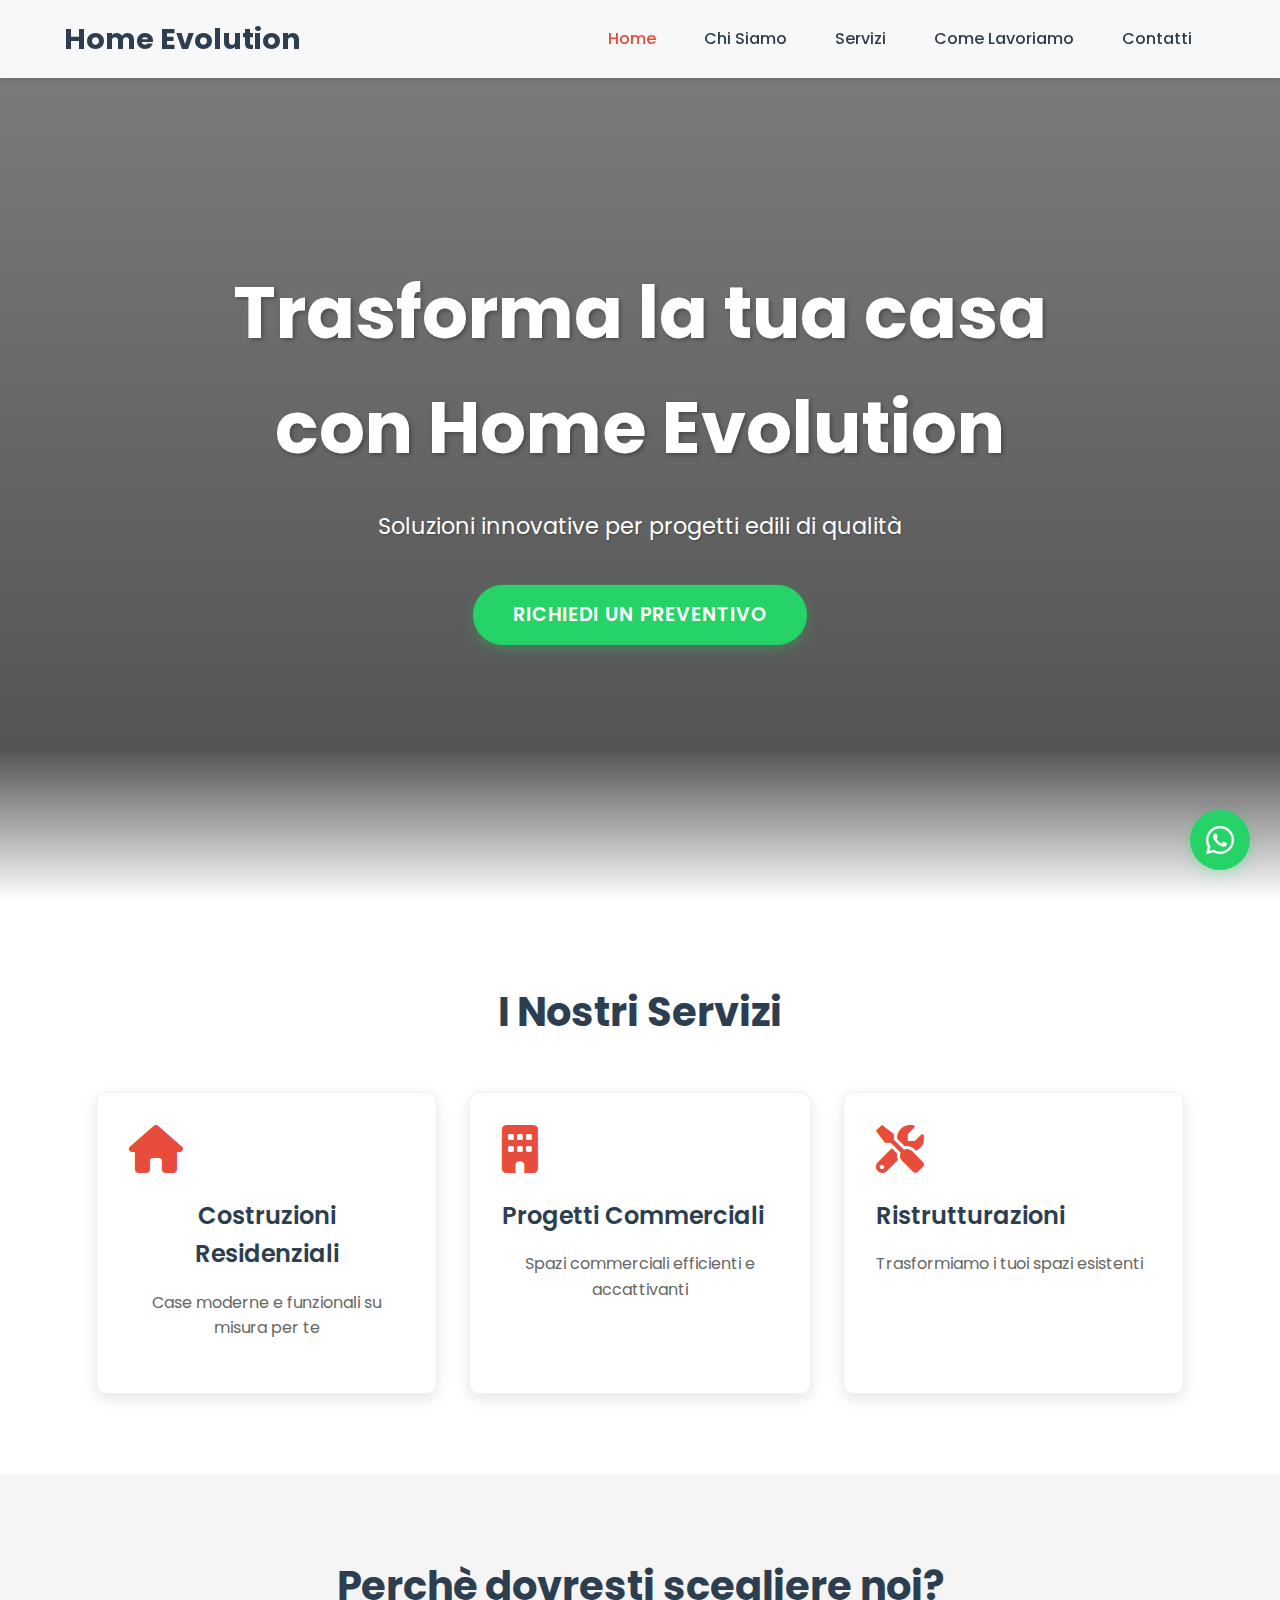
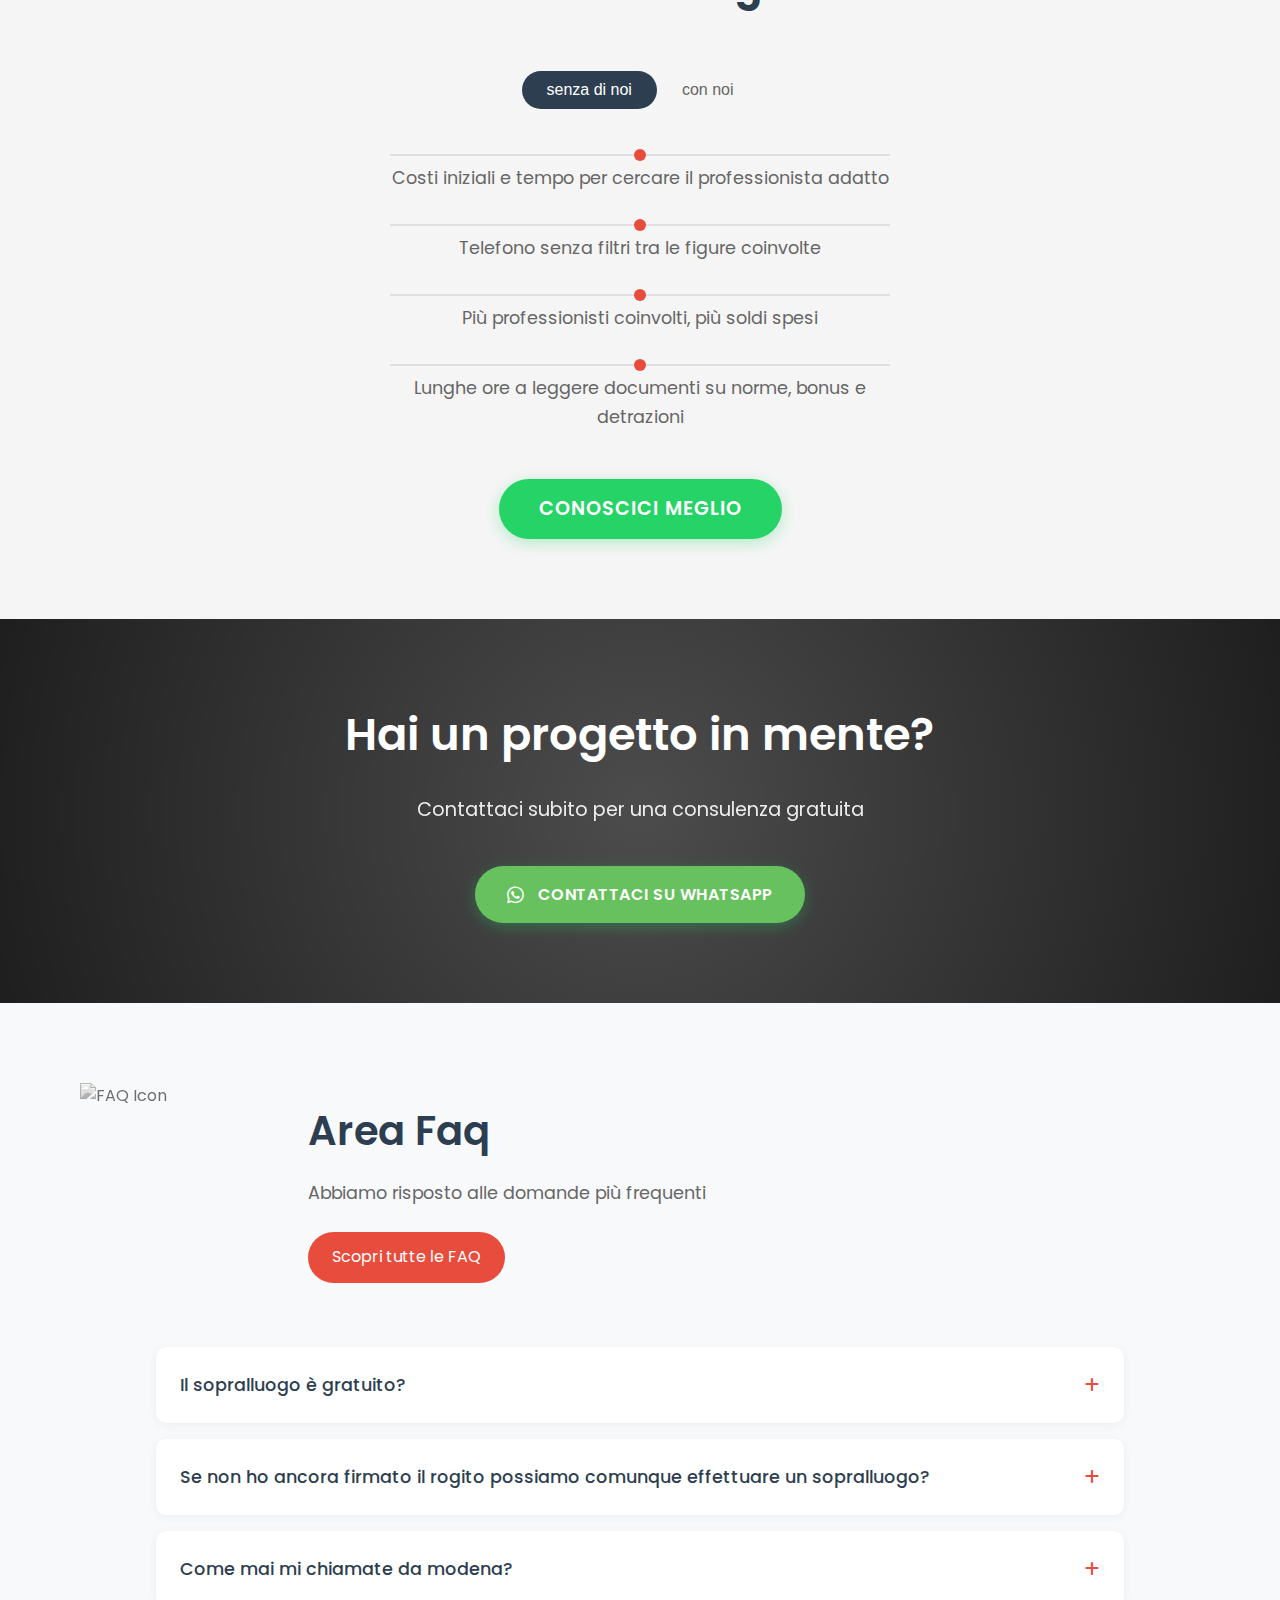
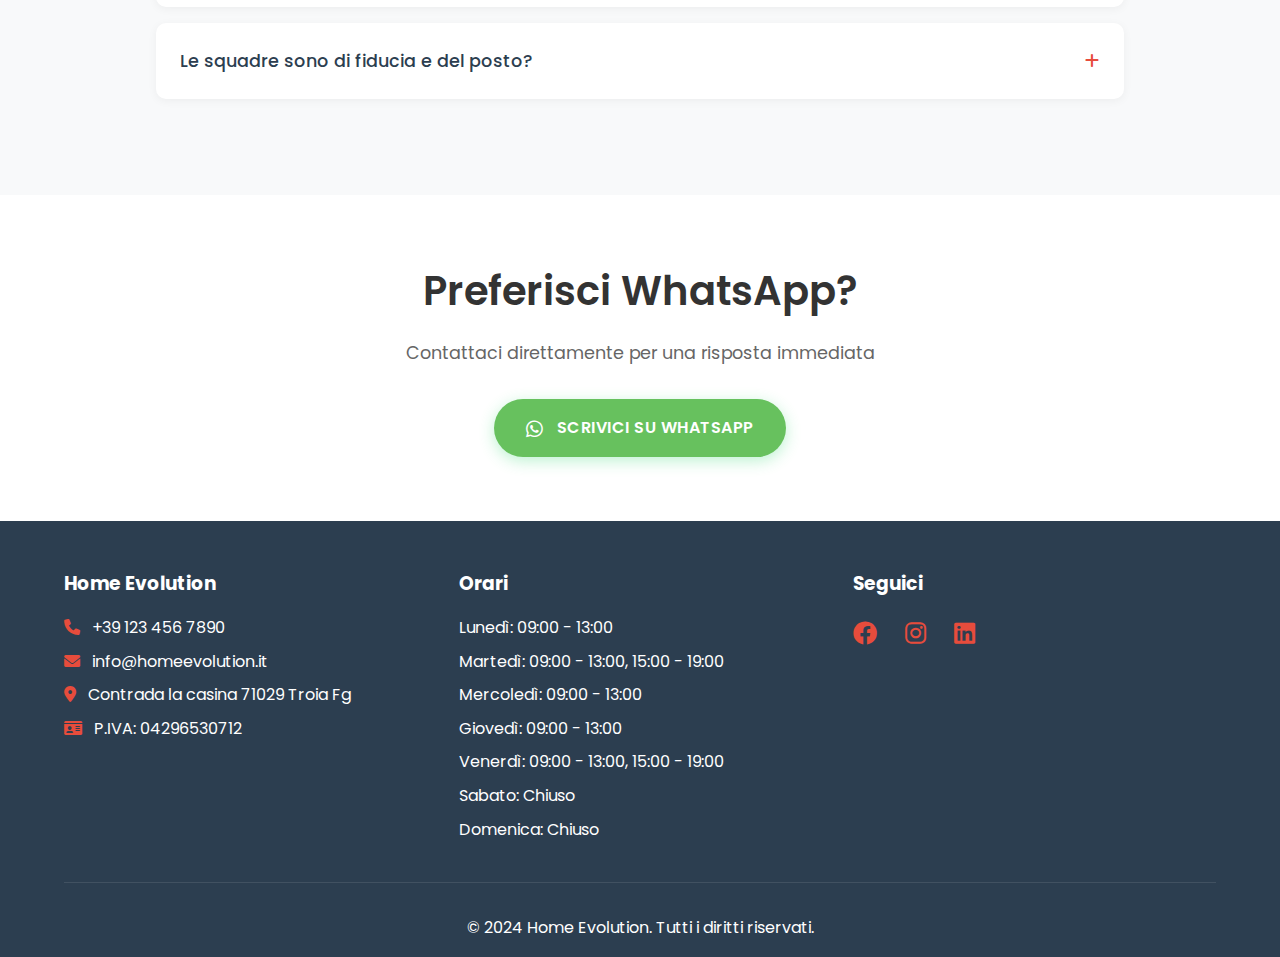
==== index.html @ 1f9f7c2d "dsaf" ====
<!DOCTYPE html>
<html lang="it">
<head>
    <meta charset="UTF-8">
    <meta name="viewport" content="width=device-width, initial-scale=1.0">
    <title>Home Evolution - Ristrutturazioni e Progettazione</title>
    <link rel="stylesheet" href="css/style.css">
    <link rel="stylesheet" href="https://cdnjs.cloudflare.com/ajax/libs/font-awesome/6.0.0/css/all.min.css">
    <link href="https://fonts.googleapis.com/css2?family=Poppins:wght@300;400;500;600;700&display=swap" rel="stylesheet">
</head>
<body>
    <!-- Header -->
    <header>
        <nav class="navbar">
            <div class="logo">
                <h1>Home Evolution</h1>
            </div>
            <ul class="nav-links">
                <li><a href="index.html" class="active">Home</a></li>
                <li><a href="chi-siamo.html">Chi Siamo</a></li>
                <li><a href="servizi.html">Servizi</a></li>
                <li><a href="come-lavoriamo.html">Come Lavoriamo</a></li>
                <li><a href="contatti.html">Contatti</a></li>
            </ul>
            <div class="burger">
                <div class="line1"></div>
                <div class="line2"></div>
                <div class="line3"></div>
            </div>
        </nav>
    </header>

    <!-- Hero Section -->
    <section class="hero">
        <div class="hero-content">
            <h1>Trasforma la tua casa con Home Evolution</h1>
            <p>Soluzioni innovative per progetti edili di qualità</p>
            <a href="contatti.html" class="cta-button">Richiedi un Preventivo</a>
        </div>
    </section>

    <!-- Services Preview -->
    <section class="services-preview">
        <h2>I Nostri Servizi</h2>
        <div class="services-grid">
            <div class="service-card">
                <i class="fas fa-home"></i>
                <h3>Costruzioni Residenziali</h3>
                <p>Case moderne e funzionali su misura per te</p>
            </div>
            <div class="service-card">
                <i class="fas fa-building"></i>
                <h3>Progetti Commerciali</h3>
                <p>Spazi commerciali efficienti e accattivanti</p>
            </div>
            <div class="service-card">
                <i class="fas fa-tools"></i>
                <h3>Ristrutturazioni</h3>
                <p>Trasformiamo i tuoi spazi esistenti</p>
            </div>
        </div>
    </section>

    <!-- Comparison Section -->
    <section class="comparison-section">
        <div class="container">
            <h2>Perchè dovresti scegliere noi?</h2>
            
            <div class="comparison-toggle">
                <button class="toggle-btn active" data-view="without">senza di noi</button>
                <button class="toggle-btn" data-view="with">con noi</button>
            </div>

            <div class="comparison-content without-us active">
                <div class="comparison-item">
                    <div class="line"></div>
                    <p>Costi iniziali e tempo per cercare il professionista adatto</p>
                </div>
                <div class="comparison-item">
                    <div class="line"></div>
                    <p>Telefono senza filtri tra le figure coinvolte</p>
                </div>
                <div class="comparison-item">
                    <div class="line"></div>
                    <p>Più professionisti coinvolti, più soldi spesi</p>
                </div>
                <div class="comparison-item">
                    <div class="line"></div>
                    <p>Lunghe ore a leggere documenti su norme, bonus e detrazioni</p>
                </div>
            </div>

            <div class="comparison-content with-us">
                <div class="comparison-item">
                    <div class="line"></div>
                    <p>Risparmio di tempo e scelta immediata</p>
                </div>
                <div class="comparison-item">
                    <div class="line"></div>
                    <p>Comunicazione diretta e chiara</p>
                </div>
                <div class="comparison-item">
                    <div class="line"></div>
                    <p>Ottimizzazione dei costi</p>
                </div>
                <div class="comparison-item">
                    <div class="line"></div>
                    <p>Supporto esperto e aggiornato</p>
                </div>
            </div>

            <a href="chi-siamo.html" class="cta-button comparison-cta">Conoscici meglio</a>
        </div>
    </section>

    <section class="contact-now">
        <div class="container">
            <h2>Hai un progetto in mente?</h2>
            <p>Contattaci subito per una consulenza gratuita</p>
            <a href="https://wa.me/39123456789" class="whatsapp-button" target="_blank">
                <i class="fab fa-whatsapp"></i>
                Contattaci su WhatsApp
            </a>
        </div>
    </section>

    <!-- FAQ Section -->
    <section class="faq-section">
        <div class="faq-header">
            <div class="faq-icon">
                <img src="https://cdn-icons-png.flaticon.com/512/49/49116.png" alt="FAQ Icon" class="floating-icon">
            </div>
            <div class="faq-title">
                <h2>Area Faq</h2>
                <p>Abbiamo risposto alle domande più frequenti</p>
                <a href="#" class="faq-button">Scopri tutte le FAQ</a>
            </div>
        </div>
        
        <div class="faq-list">
            <div class="faq-item">
                <div class="faq-question">
                    <span>Il sopralluogo è gratuito?</span>
                    <i class="fas fa-plus"></i>
                </div>
                <div class="faq-answer">
                    <p>Sì, il sopralluogo iniziale è completamente gratuito e senza impegno.</p>
                </div>
            </div>

            <div class="faq-item">
                <div class="faq-question">
                    <span>Se non ho ancora firmato il rogito possiamo comunque effettuare un sopralluogo?</span>
                    <i class="fas fa-plus"></i>
                </div>
                <div class="faq-answer">
                    <p>Certamente, possiamo effettuare un sopralluogo preliminare per aiutarti nella pianificazione.</p>
                </div>
            </div>

            <div class="faq-item">
                <div class="faq-question">
                    <span>Come mai mi chiamate da modena?</span>
                    <i class="fas fa-plus"></i>
                </div>
                <div class="faq-answer">
                    <p>La nostra sede principale è a Modena, ma operiamo in tutta Italia.</p>
                </div>
            </div>

            <div class="faq-item">
                <div class="faq-question">
                    <span>Le squadre sono di fiducia e del posto?</span>
                    <i class="fas fa-plus"></i>
                </div>
                <div class="faq-answer">
                    <p>Sì, lavoriamo solo con squadre fidate e locali, accuratamente selezionate.</p>
                </div>
            </div>
        </div>
    </section>
    <!-- CTA Section -->
    <section class="whatsapp-section">
        <div class="whatsapp-container">
            <h2>Preferisci WhatsApp?</h2>
            <p>Contattaci direttamente per una risposta immediata</p>
            <a href="https://wa.me/+393XXXXXXXXX" class="whatsapp-button" target="_blank">
                <i class="fab fa-whatsapp"></i>
                SCRIVICI SU WHATSAPP
            </a>
        </div>
    </section>
    <!-- Footer -->
    <footer>
        <div class="footer-content">
            <div class="footer-section">
                <h3>Home Evolution</h3>
                <p><i class="fas fa-phone"></i> +39 123 456 7890</p>
                <p><i class="fas fa-envelope"></i> info@homeevolution.it</p>
                <p><i class="fas fa-map-marker-alt"></i> Contrada la casina 71029 Troia Fg</p>
                <p><i class="fas fa-id-card"></i> P.IVA: 04296530712</p>
            </div>
            <div class="footer-section">
                <h3>Orari</h3>
                <p>Lunedì: 09:00 - 13:00</p>
                <p>Martedì: 09:00 - 13:00, 15:00 - 19:00</p>
                <p>Mercoledì: 09:00 - 13:00</p>
                <p>Giovedì: 09:00 - 13:00</p>
                <p>Venerdì: 09:00 - 13:00, 15:00 - 19:00</p>
                <p>Sabato: Chiuso</p>
                <p>Domenica: Chiuso</p>
            </div>
            <div class="footer-section">
                <h3>Seguici</h3>
                <div class="social-links">
                    <a href="#"><i class="fab fa-facebook"></i></a>
                    <a href="#"><i class="fab fa-instagram"></i></a>
                    <a href="#"><i class="fab fa-linkedin"></i></a>
                </div>
            </div>
        </div>
        <div class="footer-bottom">
            <p>&copy; 2024 Home Evolution. Tutti i diritti riservati.</p>
        </div>
    </footer>

    <a href="https://wa.me/39123456789" class="floating-whatsapp" target="_blank">
        <i class="fab fa-whatsapp"></i>
    </a>

    <script src="js/main.js"></script>
</body>
</html>
---- css/style.css ----
/* Reset and Base Styles */
* {
    margin: 0;
    padding: 0;
    box-sizing: border-box;
}

body {
    font-family: 'Poppins', sans-serif;
    line-height: 1.6;
    color: #333;
}

/* Navbar Styles */
.navbar {
    position: fixed;
    top: 0;
    width: 100%;
    display: flex;
    justify-content: space-between;
    align-items: center;
    padding: 1rem 5%;
    background-color: rgba(255, 255, 255, 0.95);
    box-shadow: 0 2px 10px rgba(0, 0, 0, 0.1);
    z-index: 1000;
}

.logo h1 {
    color: #2c3e50;
    font-size: 1.8rem;
    font-weight: 700;
}

.nav-links {
    display: flex;
    list-style: none;
}

.nav-links li {
    margin: 0 1.5rem;
}

.nav-links a {
    text-decoration: none;
    color: #2c3e50;
    font-weight: 500;
    transition: color 0.3s ease;
}

.nav-links a:hover,
.nav-links a.active {
    color: #e74c3c;
}

/* Hero Sections */
.hero, .about-hero, .services-hero, .work-process-hero, .contact-hero {
    height: 60vh;
    background: linear-gradient(rgba(0, 0, 0, 0.5), rgba(0, 0, 0, 0.5)),
                url('../images/hero-bg.jpg') center/cover;
    display: flex;
    align-items: center;
    justify-content: center;
    text-align: center;
    color: white;
    padding: 0 1rem;
    margin-top: 70px;
}

.hero-content h1, .about-hero-content h1, .services-hero-content h1,
.work-process-hero-content h1, .contact-hero-content h1 {
    font-size: 3.5rem;
    margin-bottom: 1rem;
}

.hero-content p, .about-hero-content p, .services-hero-content p,
.work-process-hero-content p, .contact-hero-content p {
    font-size: 1.2rem;
    margin-bottom: 2rem;
}

/* About Page Styles */
.about-content {
    padding: 5rem 5%;
}

.about-grid {
    display: grid;
    grid-template-columns: 1fr 1fr;
    gap: 4rem;
    align-items: center;
}

.about-text h2 {
    color: #2c3e50;
    margin-bottom: 1.5rem;
}

.about-features {
    margin-top: 2rem;
}

.about-feature {
    display: flex;
    align-items: center;
    margin-bottom: 1rem;
}

.about-feature i {
    color: #e74c3c;
    margin-right: 1rem;
}

.about-image img {
    width: 100%;
    border-radius: 10px;
    box-shadow: 0 5px 15px rgba(0, 0, 0, 0.1);
}

/* Team Section */
.team-section {
    padding: 5rem 5%;
    background-color: #f8f9fa;
}

.section-subtitle {
    text-align: center;
    color: #666;
    font-size: 1.1rem;
    margin-bottom: 3rem;
}

.team-grid {
    max-width: 1200px;
    margin: 0 auto;
    display: grid;
    grid-template-columns: repeat(auto-fit, minmax(300px, 1fr));
    gap: 2rem;
}

.team-member {
    background: white;
    border-radius: 10px;
    overflow: hidden;
    box-shadow: 0 5px 15px rgba(0, 0, 0, 0.1);
    transition: transform 0.3s ease;
}

.team-member:hover {
    transform: translateY(-10px);
}

.member-image {
    position: relative;
    overflow: hidden;
    height: 300px;
}

.member-image img {
    width: 100%;
    height: 100%;
    object-fit: cover;
    transition: transform 0.3s ease;
}

.team-member:hover .member-image img {
    transform: scale(1.1);
}

.member-info {
    padding: 1.5rem;
    text-align: center;
}

.member-info h3 {
    color: #2c3e50;
    margin-bottom: 0.5rem;
}

.role {
    color: #e74c3c;
    font-weight: 500;
    margin-bottom: 0.5rem;
}

.description {
    color: #666;
    font-size: 0.9rem;
}

/* Services Page Styles */
.main-services {
    padding: 5rem 5%;
}

.service-item {
    background: white;
    border-radius: 20px;
    padding: 40px;
    margin-bottom: 30px;
    box-shadow: 0 5px 15px rgba(0, 0, 0, 0.05);
    transition: all 0.3s ease;
}

.service-item:hover {
    transform: translateY(-5px);
    box-shadow: 0 10px 30px rgba(0, 0, 0, 0.1);
}

.service-title {
    font-size: 2rem;
    color: #2c3e50;
    margin-bottom: 20px;
    font-weight: 600;
}

.service-description {
    color: #666;
    font-size: 1.1rem;
    line-height: 1.6;
    margin-bottom: 30px;
}

.service-features {
    list-style: none;
    padding: 0;
    margin: 0;
}

.service-features li {
    position: relative;
    padding-left: 30px;
    margin-bottom: 15px;
    color: #2c3e50;
    font-size: 1.1rem;
    display: flex;
    align-items: center;
}

.service-features li::before {
    content: '';
    position: absolute;
    left: 0;
    top: 50%;
    transform: translateY(-50%);
    width: 8px;
    height: 8px;
    background: #e74c3c;
    border-radius: 50%;
}

.service-cta {
    display: inline-block;
    padding: 15px 30px;
    background: #e74c3c;
    color: white;
    text-decoration: none;
    border-radius: 50px;
    font-weight: 500;
    margin-top: 30px;
    transition: all 0.3s ease;
}

.service-cta:hover {
    background-color: #c0392b;
    transform: translateY(-3px);
    box-shadow: 0 5px 15px rgba(231, 76, 60, 0.3);
}

/* Comparison Toggle */
.comparison-toggle {
    display: flex;
    align-items: center;
    justify-content: center;
    background: #f5f5f5;
    padding: 5px;
    border-radius: 50px;
    margin: 0 auto 40px;
    width: fit-content;
}

.toggle-btn {
    padding: 10px 25px;
    border: none;
    background: none;
    color: #666;
    font-size: 1rem;
    cursor: pointer;
    border-radius: 25px;
    transition: all 0.3s ease;
}

.toggle-btn.active {
    background: #2c3e50;
    color: white;
}

/* Service Points */
.service-points-container {
    max-width: 800px;
    margin: 0 auto;
}

.service-point {
    position: relative;
    padding: 20px 0;
    text-align: center;
    border-bottom: 1px solid #eee;
}

.service-point:last-child {
    border-bottom: none;
}

.service-point::before {
    content: '';
    position: absolute;
    left: 50%;
    top: 50%;
    transform: translate(-50%, -50%);
    width: 12px;
    height: 12px;
    background: #e74c3c;
    border-radius: 50%;
}

.service-point p {
    color: #666;
    font-size: 1.1rem;
    margin: 0;
    padding: 0 20px;
}

/* Additional Services Section */
.additional-services {
    padding: 80px 20px;
    background-color: #f9fafb;
}

.services-grid {
    max-width: 1200px;
    margin: 0 auto;
    display: grid;
    grid-template-columns: repeat(3, 1fr);
    gap: 30px;
}

.service-card {
    background: white;
    border-radius: 15px;
    padding: 30px;
    box-shadow: 0 4px 15px rgba(0, 0, 0, 0.05);
    transition: all 0.3s ease;
    border: 1px solid #f0f0f0;
    display: flex;
    flex-direction: column;
    align-items: flex-start;
    position: relative;
    overflow: hidden;
}

.service-card:hover {
    transform: translateY(-5px);
    box-shadow: 0 8px 25px rgba(0, 0, 0, 0.1);
}

.service-card h3 {
    color: #2c3e50;
    font-size: 1.4em;
    margin-bottom: 15px;
    font-weight: 600;
}

.service-card p {
    color: #666;
    font-size: 0.95em;
    line-height: 1.6;
    margin-bottom: 20px;
}

.service-points {
    list-style: none;
    padding: 0;
    margin: 0 0 20px 0;
    width: 100%;
}

.service-points li {
    color: #2c3e50;
    font-size: 0.9em;
    margin-bottom: 10px;
    display: flex;
    align-items: center;
    padding-left: 25px;
    position: relative;
}

.service-points li::before {
    content: '';
    position: absolute;
    left: 0;
    top: 50%;
    transform: translateY(-50%);
    width: 6px;
    height: 6px;
    background: #e74c3c;
    border-radius: 50%;
}

/* Responsive Design */
@media (max-width: 1024px) {
    .services-grid {
        grid-template-columns: repeat(2, 1fr);
    }
    
    .services-header h2 {
        font-size: 2.4rem;
    }
}

@media (max-width: 768px) {
    .services-grid {
        grid-template-columns: 1fr;
    }

    .service-card {
        padding: 25px;
    }
    
    .services-header h2 {
        font-size: 2rem;
    }
    
    .services-header p {
        font-size: 1.1rem;
    }
}

/* Process Section */
.process-section {
    padding: 5rem 5%;
    text-align: center;
    background: white;
}

.process-section h2 {
    color: #2c3e50;
    font-size: 2.5rem;
    margin-bottom: 1rem;
    font-weight: 600;
}

.process-steps {
    display: grid;
    grid-template-columns: repeat(auto-fit, minmax(250px, 1fr));
    gap: 2rem;
    max-width: 1200px;
    margin: 4rem auto 0;
    padding: 0 1rem;
}

.process-step {
    background: white;
    padding: 2rem;
    border-radius: 15px;
    box-shadow: 0 10px 30px rgba(0, 0, 0, 0.1);
    transition: all 0.3s ease;
    position: relative;
}

.process-step:hover {
    transform: translateY(-10px);
}

.step-number {
    width: 40px;
    height: 40px;
    background: #e74c3c;
    color: white;
    border-radius: 50%;
    display: flex;
    align-items: center;
    justify-content: center;
    font-weight: 600;
    margin: 0 auto 1.5rem;
    position: relative;
    z-index: 1;
}

.step-icon {
    width: 80px;
    height: 80px;
    background: #fff1f0;
    border-radius: 50%;
    display: flex;
    align-items: center;
    justify-content: center;
    margin: 0 auto 1.5rem;
    transition: all 0.3s ease;
}

.process-step:hover .step-icon {
    background: #e74c3c;
}

.step-icon i {
    font-size: 2rem;
    color: #e74c3c;
    transition: all 0.3s ease;
}

.process-step:hover .step-icon i {
    color: white;
}

.process-step h3 {
    color: #2c3e50;
    font-size: 1.5rem;
    margin-bottom: 1rem;
    font-weight: 600;
}

.process-step p {
    color: #666;
    line-height: 1.6;
}

/* Contact Page Styles */
.contact-section {
    padding: 5rem 5%;
    background-color: #f9f9f9;
}

.contact-container {
    display: grid;
    grid-template-columns: 1fr 2fr;
    gap: 4rem;
}

.contact-info {
    background: white;
    padding: 2rem;
    border-radius: 10px;
    box-shadow: 0 5px 15px rgba(0, 0, 0, 0.1);
}

.info-item {
    display: flex;
    align-items: flex-start;
    margin-bottom: 2rem;
}

.info-item i {
    color: #e74c3c;
    font-size: 1.5rem;
    margin-right: 1rem;
    margin-top: 0.3rem;
}

.contact-form-container {
    max-width: 600px;
    margin: 0 auto;
    padding: 2rem;
}

.contact-form-container h3 {
    color: #333;
    font-size: 2rem;
    margin-bottom: 2rem;
    text-align: center;
}

.contact-form {
    display: flex;
    flex-direction: column;
    gap: 1rem;
}

.form-group {
    margin-bottom: 1rem;
}

.form-group input,
.form-group select,
.form-group textarea {
    width: 100%;
    padding: 0.8rem;
    border: 1px solid #ddd;
    border-radius: 4px;
    font-size: 1rem;
    color: #666;
}

.form-group input::placeholder,
.form-group textarea::placeholder,
.form-group select {
    color: #666;
}

.form-group select {
    background-color: white;
    cursor: pointer;
}

.form-group textarea {
    min-height: 120px;
    resize: vertical;
}

.checkbox-group {
    display: flex;
    align-items: flex-start;
    gap: 0.5rem;
    margin-top: 1rem;
}

.checkbox-group input[type="checkbox"] {
    width: auto;
    margin-top: 0.25rem;
}

.checkbox-group label {
    font-size: 0.85rem;
    color: #666;
}

.submit-button {
    width: 100%;
    background: #4a90e2;
    color: white;
    border: none;
    padding: 1rem;
    border-radius: 4px;
    font-size: 1rem;
    cursor: pointer;
    transition: background-color 0.3s ease;
}

.submit-button:hover {
    background: #357abd;
}

/* Map Section */
.map-section {
    padding: 5rem 5%;
}

.map-section h2 {
    text-align: center;
    margin-bottom: 3rem;
    color: #2c3e50;
}

.map-container {
    border-radius: 10px;
    overflow: hidden;
    box-shadow: 0 5px 15px rgba(0, 0, 0, 0.1);
}

/* FAQ Section */
.faq-section {
    padding: 5rem 5%;
    background-color: #f8f9fa;
    position: relative;
}

.faq-header {
    display: flex;
    align-items: flex-start;
    gap: 3rem;
    max-width: 1200px;
    margin: 0 auto 4rem;
    padding: 0 1rem;
}

.faq-icon {
    flex-shrink: 0;
    width: 180px;
    height: 180px;
    position: relative;
}

.floating-icon {
    width: 100%;
    height: 100%;
    object-fit: contain;
    animation: floating 3s ease-in-out infinite;
    filter: grayscale(100%);
    opacity: 0.7;
}

@keyframes floating {
    0% {
        transform: translateY(0px);
    }
    50% {
        transform: translateY(-15px);
    }
    100% {
        transform: translateY(0px);
    }
}

.faq-title {
    padding-top: 1rem;
}

.faq-title h2 {
    font-size: 2.5rem;
    color: #2c3e50;
    margin-bottom: 1rem;
    font-weight: 600;
}

.faq-title p {
    font-size: 1.1rem;
    color: #666;
    margin-bottom: 1.5rem;
}

.faq-button {
    display: inline-block;
    padding: 0.8rem 1.5rem;
    background-color: #e74c3c;
    color: white;
    text-decoration: none;
    border-radius: 50px;
    font-size: 1rem;
    transition: all 0.3s ease;
}

.faq-button:hover {
    background-color: #c0392b;
    transform: translateY(-2px);
}

.faq-list {
    max-width: 1000px;
    margin: 0 auto;
    padding: 0 1rem;
}

.faq-item {
    background: white;
    border-radius: 10px;
    margin-bottom: 1rem;
    box-shadow: 0 2px 10px rgba(0, 0, 0, 0.05);
    overflow: hidden;
    transition: all 0.3s ease;
}

.faq-item:hover {
    box-shadow: 0 5px 15px rgba(0, 0, 0, 0.1);
    transform: translateY(-2px);
}

.faq-question {
    padding: 1.5rem;
    display: flex;
    justify-content: space-between;
    align-items: center;
    cursor: pointer;
    transition: all 0.3s ease;
}

.faq-question span {
    font-size: 1.1rem;
    color: #2c3e50;
    font-weight: 500;
}

.faq-question i {
    color: #e74c3c;
    transition: transform 0.3s ease;
}

.faq-item.active .faq-question i {
    transform: rotate(45deg);
}

.faq-answer {
    padding: 0 1.5rem;
    max-height: 0;
    overflow: hidden;
    transition: all 0.3s ease;
}

.faq-item.active .faq-answer {
    padding: 0 1.5rem 1.5rem;
    max-height: 1000px;
}

.faq-answer p {
    color: #666;
    line-height: 1.6;
}

@media screen and (max-width: 768px) {
    .faq-header {
        flex-direction: column;
        align-items: center;
        text-align: center;
        gap: 2rem;
    }

    .faq-icon {
        width: 120px;
        height: 120px;
    }

    .faq-title h2 {
        font-size: 2rem;
    }

    .faq-question span {
        font-size: 1rem;
    }
}

/* Footer */
footer {
    background-color: #2c3e50;
    color: white;
    padding: 3rem 5% 1rem;
}

.footer-content {
    display: grid;
    grid-template-columns: repeat(auto-fit, minmax(250px, 1fr));
    gap: 2rem;
    margin-bottom: 2rem;
}

.footer-section h3 {
    margin-bottom: 1rem;
}

.footer-section p {
    margin-bottom: 0.5rem;
}

.footer-section i {
    margin-right: 0.5rem;
    color: #e74c3c;
}

.social-links a {
    color: white;
    font-size: 1.5rem;
    margin-right: 1rem;
    transition: color 0.3s ease;
}

.social-links a:hover {
    color: #e74c3c;
}

.footer-bottom {
    text-align: center;
    padding-top: 2rem;
    border-top: 1px solid rgba(255, 255, 255, 0.1);
}

/* Mobile Navigation */
.burger {
    display: none;
    cursor: pointer;
}

.burger div {
    width: 25px;
    height: 3px;
    background-color: #2c3e50;
    margin: 5px;
    transition: all 0.3s ease;
}

/* Responsive Design */
@media (max-width: 1200px) {
    .contact-container {
        gap: 30px;
    }

    .contact-info-card {
        padding: 40px;
    }

    .contact-header h2 {
        font-size: 2.5rem;
    }
}

@media (max-width: 992px) {
    .contact-container {
        grid-template-columns: 1fr;
    }

    .map-container {
        min-height: 400px;
    }

    .contact-hero-content h1 {
        font-size: 3rem;
    }

    .cta-container h2 {
        font-size: 2.5rem;
    }

    .services-grid {
        grid-template-columns: repeat(2, 1fr);
    }
}

@media (max-width: 768px) {
    .nav-links {
        position: fixed;
        right: -100%;
        top: 70px;
        height: calc(100vh - 70px);
        background-color: white;
        flex-direction: column;
        align-items: center;
        padding-top: 2rem;
        transition: right 0.3s ease;
    }

    .nav-links.active {
        right: 0;
    }

    .nav-links li {
        margin: 1rem 0;
    }

    .burger {
        display: block;
    }

    .services-grid {
        grid-template-columns: 1fr;
    }
    
    .service-card {
        padding: 25px;
    }

    .service-card p {
        font-size: 0.85rem;
    }

    .service-points li {
        font-size: 0.85rem;
        padding-left: 1.5rem;
    }

    .service-icon {
        width: 80px;
        height: 80px;
    }

    .service-icon i {
        font-size: 2rem;
    }

    .service-card h3 {
        font-size: 1.3em;
    }

    .hero-content h1 {
        font-size: 3rem;
    }

    .hero-content p {
        font-size: 1.2rem;
    }

    .cta-button {
        padding: 1rem 2rem;
        font-size: 1rem;
    }
}

/* Animations */
@keyframes fadeIn {
    from {
        opacity: 0;
        transform: translateY(20px);
    }
    to {
        opacity: 1;
        transform: translateY(0);
    }
}

.service-card,
.feature,
.team-member,
.service-item,
.process-step {
    animation: fadeIn 0.6s ease-out forwards;
}

/* Services Preview */
.services-preview {
    padding: 5rem 5%;
    background-color: #fff;
}

.services-preview h2 {
    text-align: center;
    color: #2c3e50;
    font-size: 2.5rem;
    margin-bottom: 3rem;
}

.services-grid {
    display: grid;
    grid-template-columns: repeat(auto-fit, minmax(300px, 1fr));
    gap: 2rem;
    padding: 0 2rem;
}

.service-card {
    text-align: center;
    padding: 2rem;
    background: #fff;
    border-radius: 10px;
    box-shadow: 0 5px 15px rgba(0, 0, 0, 0.1);
    transition: all 0.3s cubic-bezier(0.4, 0, 0.2, 1);
    position: relative;
    top: 0;
}

.service-card:hover {
    transform: translateY(-10px) scale(1.02);
    box-shadow: 0 8px 25px rgba(0, 0, 0, 0.15);
    cursor: pointer;
}

.service-card i {
    font-size: 3rem;
    color: #e74c3c;
    margin-bottom: 1.5rem;
    transition: transform 0.3s ease;
}

.service-card:hover i {
    transform: scale(1.1);
    color: #ff6b6b;
}

.service-card h3 {
    color: #2c3e50;
    font-size: 1.5rem;
    margin-bottom: 1rem;
}

.service-card p {
    color: #666;
    font-size: 1rem;
}

/* Why Choose Us Section */
.why-choose-us {
    padding: 5rem 5%;
    background-color: #f8f9fa;
}

.why-choose-us h2 {
    text-align: center;
    color: #2c3e50;
    font-size: 2.5rem;
    margin-bottom: 4rem;
    font-weight: 600;
}

.features-grid {
    display: grid;
    grid-template-columns: repeat(3, 1fr);
    gap: 2rem;
    max-width: 1200px;
    margin: 0 auto;
    padding: 0 1rem;
}

.feature {
    background: white;
    padding: 2.5rem 2rem;
    border-radius: 10px;
    box-shadow: 0 10px 30px rgba(0, 0, 0, 0.1);
    text-align: center;
    transition: all 0.3s ease;
}

.feature:hover {
    transform: translateY(-10px);
    box-shadow: 0 15px 35px rgba(0, 0, 0, 0.15);
}

.feature i {
    font-size: 3rem;
    color: #e74c3c;
    margin-bottom: 1.5rem;
    display: inline-block;
}

.feature h3 {
    color: #2c3e50;
    font-size: 1.5rem;
    margin-bottom: 1rem;
    font-weight: 600;
}

.feature p {
    color: #666;
    font-size: 1.1rem;
    line-height: 1.6;
}

@media screen and (max-width: 992px) {
    .features-grid {
        grid-template-columns: repeat(2, 1fr);
    }
}

@media screen and (max-width: 768px) {
    .features-grid {
        grid-template-columns: 1fr;
    }

    .why-choose-us h2 {
        font-size: 2rem;
        margin-bottom: 3rem;
    }

    .feature {
        padding: 2rem 1.5rem;
    }
}

/* Hero Section */
.hero {
    height: 100vh;
    background: linear-gradient(rgba(0, 0, 0, 0.5), rgba(0, 0, 0, 0.7)),
                url('https://images.unsplash.com/photo-1541888946425-d81bb19240f5?q=80&w=1470&auto=format&fit=crop') center/cover;
    background-attachment: fixed;
    display: flex;
    align-items: center;
    justify-content: center;
    text-align: center;
    color: white;
    margin-top: 0;
    position: relative;
}

.hero::after {
    content: '';
    position: absolute;
    bottom: 0;
    left: 0;
    right: 0;
    height: 150px;
    background: linear-gradient(to top, rgba(255, 255, 255, 1), transparent);
}

.hero-content {
    max-width: 900px;
    padding: 0 2rem;
    position: relative;
    z-index: 2;
}

.hero-content h1 {
    font-size: 4.5rem;
    margin-bottom: 1.5rem;
    font-weight: 700;
    text-shadow: 2px 2px 4px rgba(0, 0, 0, 0.3);
}

.hero-content p {
    font-size: 1.4rem;
    margin-bottom: 2.5rem;
    text-shadow: 1px 1px 2px rgba(0, 0, 0, 0.3);
}

.cta-button {
    display: inline-block;
    padding: 1.2rem 2.5rem;
    background-color: #e74c3c;
    color: white;
    text-decoration: none;
    border-radius: 50px;
    font-weight: 600;
    font-size: 1.1rem;
    transition: all 0.3s ease;
    text-transform: uppercase;
    letter-spacing: 1px;
    box-shadow: 0 4px 15px rgba(231, 76, 60, 0.3);
}

.cta-button:hover {
    background-color: #c0392b;
    transform: translateY(-3px);
    box-shadow: 0 6px 20px rgba(231, 76, 60, 0.4);
}

@media screen and (max-width: 768px) {
    .hero-content h1 {
        font-size: 3rem;
    }

    .hero-content p {
        font-size: 1.2rem;
    }

    .cta-button {
        padding: 1rem 2rem;
        font-size: 1rem;
    }
}

/* Comparison Section */
.comparison-section {
    padding: 5rem 5%;
    background-color: #f5f5f5;
    text-align: center;
}

.comparison-section .container {
    max-width: 800px;
    margin: 0 auto;
    display: flex;
    flex-direction: column;
    align-items: center;
}

.comparison-section h2 {
    text-align: center;
    color: #2c3e50;
    font-size: 2.5rem;
    margin-bottom: 3rem;
}

.comparison-content {
    display: none;
    flex-direction: column;
    gap: 2rem;
    margin-bottom: 3rem;
}

.comparison-content.active {
    display: flex;
}

.without-us .line {
    background-color: #e0e0e0;
}

.without-us .line::before {
    background-color: #e74c3c;
}

.with-us .line {
    background-color: #4CAF50;
}

.with-us .line::before {
    background-color: #388E3C;
}

.comparison-item {
    display: flex;
    flex-direction: column;
    gap: 0.5rem;
    align-items: center;
    text-align: center;
}

.comparison-item .line {
    height: 2px;
    background-color: #e0e0e0;
    position: relative;
    width: 100%;
    max-width: 500px;
}

.comparison-item .line::before {
    content: '';
    position: absolute;
    top: 50%;
    left: 50%;
    transform: translate(-50%, -50%);
    width: 12px;
    height: 12px;
    background-color: #e74c3c;
    border-radius: 50%;
}

.comparison-item p {
    color: #666;
    font-size: 1.1rem;
    margin: 0;
    max-width: 500px;
    width: 100%;
}

.comparison-cta {
    display: block;
    width: fit-content;
    margin: 0 auto;
    background-color: #e74c3c;
    color: white;
    padding: 1rem 2rem;
    border-radius: 5px;
    text-decoration: none;
    font-weight: 500;
    transition: all 0.3s ease;
}

.comparison-cta:hover {
    background-color: #c0392b;
    transform: translateY(-3px);
}

/* Responsive Design for Comparison Section */
@media screen and (max-width: 768px) {
    .comparison-section h2 {
        font-size: 2rem;
    }

    .comparison-item p {
        font-size: 1rem;
    }
}

/* Contact Now Section */
.contact-now {
    padding: 5rem 5%;
    background: linear-gradient(rgba(0, 0, 0, 0.7), rgba(0, 0, 0, 0.7)),
                url('https://images.unsplash.com/photo-1504307651254-35680f356dfd?q=80&w=2070&auto=format&fit=crop') center/cover fixed;
    text-align: center;
    color: white;
    position: relative;
    overflow: hidden;
}

.contact-now::before {
    content: '';
    position: absolute;
    top: 0;
    left: 0;
    right: 0;
    bottom: 0;
    background: radial-gradient(circle at center, transparent 0%, rgba(0, 0, 0, 0.6) 100%);
    z-index: 1;
}

.contact-now .container {
    max-width: 800px;
    margin: 0 auto;
    position: relative;
    z-index: 2;
}

.contact-now h2 {
    font-size: 2.8rem;
    margin-bottom: 1.5rem;
    font-weight: 600;
}

.contact-now p {
    font-size: 1.2rem;
    margin-bottom: 2.5rem;
    opacity: 0.9;
}

.whatsapp-button, 
.cta-button {
    display: inline-flex;
    align-items: center;
    justify-content: center;
    gap: 1rem;
    padding: 1.2rem 2.5rem;
    background-color: #25D366;
    color: white;
    text-decoration: none;
    border-radius: 50px;
    font-weight: 600;
    font-size: 1.2rem;
    transition: all 0.3s ease;
    text-transform: uppercase;
    letter-spacing: 1px;
    box-shadow: 0 4px 15px rgba(37, 211, 102, 0.3);
    position: relative;
    overflow: hidden;
    margin: 0 auto;
}

.whatsapp-button:hover,
.cta-button:hover {
    background-color: #128C7E;
    transform: translateY(-3px) scale(1.02);
    box-shadow: 0 6px 20px rgba(37, 211, 102, 0.4);
}

/* Floating WhatsApp Button */
.floating-whatsapp {
    position: fixed;
    bottom: 30px;
    right: 30px;
    background-color: #25D366;
    color: white;
    width: 60px;
    height: 60px;
    border-radius: 50%;
    display: flex;
    align-items: center;
    justify-content: center;
    font-size: 2rem;
    box-shadow: 0 4px 15px rgba(37, 211, 102, 0.3);
    transition: all 0.3s ease;
    z-index: 1000;
    animation: pulse 2s infinite;
    text-decoration: none;
}

.floating-whatsapp:hover {
    transform: scale(1.1);
    box-shadow: 0 6px 20px rgba(37, 211, 102, 0.4);
    color: white;
    animation: none;
}

@keyframes pulse {
    0% {
        box-shadow: 0 0 0 0 rgba(37, 211, 102, 0.4);
    }
    70% {
        box-shadow: 0 0 0 15px rgba(37, 211, 102, 0);
    }
    100% {
        box-shadow: 0 0 0 0 rgba(37, 211, 102, 0);
    }
}

/* Responsive Design for Floating WhatsApp */
@media screen and (max-width: 768px) {
    .floating-whatsapp {
        width: 50px;
        height: 50px;
        font-size: 1.5rem;
        bottom: 20px;
        right: 20px;
    }
}

/* About Hero Section */
.about-hero {
    height: 60vh;
    background: linear-gradient(rgba(0, 0, 0, 0.6), rgba(0, 0, 0, 0.6)),
                url('https://images.unsplash.com/photo-1541888946425-d81bb19240f5') center/cover;
    background-attachment: fixed;
    position: relative;
}

.about-hero-content {
    text-align: center;
    color: white;
    padding: 0 2rem;
}

.scroll-indicator {
    position: absolute;
    bottom: 2rem;
    left: 50%;
    transform: translateX(-50%);
    animation: bounce 2s infinite;
}

.scroll-indicator i {
    color: white;
    font-size: 2rem;
}

@keyframes bounce {
    0%, 20%, 50%, 80%, 100% {
        transform: translateY(0);
    }
    40% {
        transform: translateY(-30px);
    }
    60% {
        transform: translateY(-15px);
    }
}

/* About Content Styles */
.about-content {
    padding: 5rem 5%;
    background-color: #fff;
}

.about-grid {
    max-width: 1200px;
    margin: 0 auto;
    display: grid;
    grid-template-columns: 1fr 1fr;
    gap: 4rem;
    align-items: center;
}

.lead-text {
    font-size: 1.2rem;
    color: #2c3e50;
    margin-bottom: 1.5rem;
    font-weight: 500;
}

.about-features {
    margin-top: 2rem;
}

.about-feature {
    display: flex;
    align-items: center;
    margin-bottom: 1rem;
    padding: 0.5rem;
    transition: transform 0.3s ease;
}

.about-feature:hover {
    transform: translateX(10px);
}

.about-feature i {
    color: #e74c3c;
    margin-right: 1rem;
    font-size: 1.2rem;
}

/* Statistics Section */
.statistics-section {
    padding: 5rem 5%;
    background-color: #f8f9fa;
    position: relative;
    overflow: hidden;
}

.stats-container {
    max-width: 1200px;
    margin: 0 auto;
    display: grid;
    grid-template-columns: repeat(auto-fit, minmax(200px, 1fr));
    gap: 2rem;
    text-align: center;
}

.stat-item {
    padding: 2rem;
    background: white;
    border-radius: 10px;
    box-shadow: 0 5px 15px rgba(0, 0, 0, 0.1);
    transition: transform 0.3s ease;
}

.stat-item:hover {
    transform: translateY(-10px);
}

.stat-item i {
    font-size: 2.5rem;
    color: #e74c3c;
    margin-bottom: 1rem;
}

.stat-number {
    font-size: 2.5rem;
    font-weight: 700;
    color: #2c3e50;
    margin-bottom: 0.5rem;
}

.stat-item p {
    color: #666;
    font-size: 1.1rem;
}

/* Timeline Section */
.timeline-section {
    padding: 5rem 5%;
    background-color: #fff;
}

.timeline-section h2 {
    text-align: center;
    color: #2c3e50;
    margin-bottom: 4rem;
}

.timeline {
    max-width: 800px;
    margin: 0 auto;
    position: relative;
}

.timeline::before {
    content: '';
    position: absolute;
    left: 50%;
    transform: translateX(-50%);
    width: 2px;
    height: 100%;
    background-color: #e74c3c;
}

.timeline-item {
    margin-bottom: 3rem;
    position: relative;
    width: 50%;
}

.timeline-item:nth-child(odd) {
    left: 0;
    padding-right: 3rem;
}

.timeline-item:nth-child(even) {
    left: 50%;
    padding-left: 3rem;
}

.timeline-content {
    background: white;
    padding: 1.5rem;
    border-radius: 10px;
    box-shadow: 0 5px 15px rgba(0, 0, 0, 0.1);
    position: relative;
}

.timeline-content::before {
    content: '';
    position: absolute;
    width: 20px;
    height: 20px;
    background: #e74c3c;
    border-radius: 50%;
    top: 50%;
    transform: translateY(-50%);
}

.timeline-item:nth-child(odd) .timeline-content::before {
    right: -40px;
}

.timeline-item:nth-child(even) .timeline-content::before {
    left: -40px;
}

.timeline-content h3 {
    color: #e74c3c;
    margin-bottom: 0.5rem;
}

/* Values Section */
.values-section {
    padding: 5rem 5%;
    background-color: #fff;
}

.values-grid {
    max-width: 1200px;
    margin: 0 auto;
    display: grid;
    grid-template-columns: repeat(auto-fit, minmax(300px, 1fr));
    gap: 2rem;
}

.value-card {
    text-align: center;
    padding: 2rem;
    background: #f8f9fa;
    border-radius: 10px;
    transition: transform 0.3s ease;
}

.value-card:hover {
    transform: translateY(-10px);
}

.value-icon {
    width: 80px;
    height: 80px;
    background: #e74c3c;
    border-radius: 50%;
    display: flex;
    align-items: center;
    justify-content: center;
    margin: 0 auto 1.5rem;
}

.value-icon i {
    font-size: 2rem;
    color: white;
}

.value-card h3 {
    color: #2c3e50;
    margin-bottom: 1rem;
}

.value-card p {
    color: #666;
    line-height: 1.6;
}

/* Contact CTA Section */
.contact-cta {
    padding: 5rem 5%;
    background: linear-gradient(rgba(0, 0, 0, 0.7), rgba(0, 0, 0, 0.7)),
                url('https://images.unsplash.com/photo-1504307651254-35680f356dfd?q=80&w=2070&auto=format&fit=crop') center/cover fixed;
    text-align: center;
    color: white;
    position: relative;
}

.cta-container {
    max-width: 800px;
    margin: 0 auto;
    position: relative;
    z-index: 1;
}

.cta-container h2 {
    font-size: 3rem;
    margin-bottom: 20px;
    font-weight: 700;
}

.cta-container p {
    font-size: 1.2rem;
    margin-bottom: 40px;
    opacity: 0.9;
}

.cta-button {
    display: inline-flex;
    align-items: center;
    gap: 10px;
    padding: 15px 40px;
    background-color: #25D366;
    color: white;
    text-decoration: none;
    border-radius: 50px;
    font-size: 1.2rem;
    font-weight: 600;
    transition: all 0.3s ease;
    text-transform: uppercase;
    letter-spacing: 1px;
    box-shadow: 0 4px 15px rgba(37, 211, 102, 0.3);
}

.cta-button:hover {
    background-color: #128C7E;
    transform: translateY(-3px);
    box-shadow: 0 6px 20px rgba(37, 211, 102, 0.4);
}

/* Responsive Design for larger screens */
@media (max-width: 1200px) {
    .contact-container {
        gap: 30px;
    }

    .contact-info-card {
        padding: 40px;
    }

    .contact-header h2 {
        font-size: 2.5rem;
    }
}

/* Responsive Design for medium screens */
@media (max-width: 992px) {
    .contact-container {
        grid-template-columns: 1fr;
    }

    .map-container {
        min-height: 400px;
    }

    .contact-hero-content h1 {
        font-size: 3rem;
    }

    .cta-container h2 {
        font-size: 2.5rem;
    }
}

/* Responsive Design for mobile screens */
@media (max-width: 768px) {
    .service-card {
        padding: 25px;
    }
    
    .service-card h3 {
        font-size: 1.3em;
    }
    
    .service-points li {
        font-size: 0.85em;
    }
    
    .expanded-item {
        padding: 15px;
    }
    
    .expanded-item h4 {
        font-size: 1em;
    }
    
    .expanded-item p {
        font-size: 0.85em;
    }
}

/* Contact Hero Section */
.contact-hero {
    background: linear-gradient(rgba(0, 0, 0, 0.6), rgba(0, 0, 0, 0.6)), url('https://images.unsplash.com/photo-1503387762-592deb58ef4e?q=80&w=2071&auto=format&fit=crop');
    background-size: cover;
    background-position: center;
    height: 40vh;
    display: flex;
    align-items: center;
    justify-content: center;
    text-align: center;
    color: white;
}

.contact-hero-content h1 {
    font-size: 3rem;
    margin-bottom: 1rem;
    text-shadow: 2px 2px 4px rgba(0, 0, 0, 0.5);
}

.contact-hero-content p {
    font-size: 1.2rem;
    max-width: 600px;
    margin: 0 auto;
}

.contact-main-section {
    padding: 4rem 2rem;
    background-color: #f8f9fa;
}

.contact-container {
    max-width: 1200px;
    margin: 0 auto;
    display: grid;
    grid-template-columns: repeat(2, 1fr);
    gap: 2rem;
}

.contact-info-card {
    background: white;
    padding: 2rem;
    border-radius: 15px;
    box-shadow: 0 4px 6px rgba(0, 0, 0, 0.1);
}

.contact-info-card h2 {
    color: #333;
    font-size: 2rem;
    margin-bottom: 0.5rem;
    text-align: center;
}

.contact-info-card > p {
    text-align: center;
    color: #666;
    margin-bottom: 2rem;
}

.contact-info-items {
    display: grid;
    gap: 1.5rem;
}

.contact-info-item {
    display: flex;
    align-items: flex-start;
    gap: 1rem;
}

.contact-info-item i {
    font-size: 1.5rem;
    color: #4a90e2;
    padding-top: 0.25rem;
}

.info-content h4 {
    color: #333;
    margin-bottom: 0.5rem;
}

.info-content p {
    color: #666;
    line-height: 1.6;
}

/* Map Container */
.map-container {
    height: 100%;
    min-height: 600px;
    border-radius: 15px;
    overflow: hidden;
    box-shadow: 0 4px 6px rgba(0, 0, 0, 0.1);
}

.map-container iframe {
    width: 100%;
    height: 100%;
    border: none;
}

@media (max-width: 992px) {
    .contact-container {
        grid-template-columns: 1fr;
    }

    .map-container {
        min-height: 400px;
    }
}

@media (max-width: 768px) {
    .contact-main-section {
        padding: 2rem 1rem;
    }

    .contact-info-card {
        padding: 1.5rem;
    }

    .contact-info-card h2 {
        font-size: 1.8rem;
    }

    .map-container {
        min-height: 300px;
    }
}

/* WhatsApp Section */
.whatsapp-section {
    padding: 4rem 2rem;
    background-color: #fff;
}

.whatsapp-container {
    max-width: 600px;
    margin: 0 auto;
    text-align: center;
}

.whatsapp-container h2 {
    color: #333;
    font-size: 2.5rem;
    margin-bottom: 1rem;
    font-weight: 600;
}

.whatsapp-container p {
    color: #666;
    font-size: 1.1rem;
    margin-bottom: 2rem;
}

.whatsapp-button {
    display: inline-flex;
    align-items: center;
    justify-content: center;
    gap: 0.8rem;
    background-color: #67C15E;
    color: white;
    text-decoration: none;
    padding: 1rem 2rem;
    border-radius: 50px;
    font-size: 1rem;
    font-weight: 600;
    transition: background-color 0.3s ease;
    text-transform: uppercase;
    letter-spacing: 0.5px;
}

.whatsapp-button i {
    font-size: 1.2rem;
}

.whatsapp-button:hover {
    background-color: #5AAF52;
}

@media (max-width: 768px) {
    .whatsapp-section {
        padding: 3rem 1.5rem;
    }

    .whatsapp-container h2 {
        font-size: 2rem;
    }

    .whatsapp-container p {
        font-size: 1rem;
    }

    .whatsapp-button {
        width: 100%;
        padding: 1rem;
        font-size: 0.9rem;
    }
}
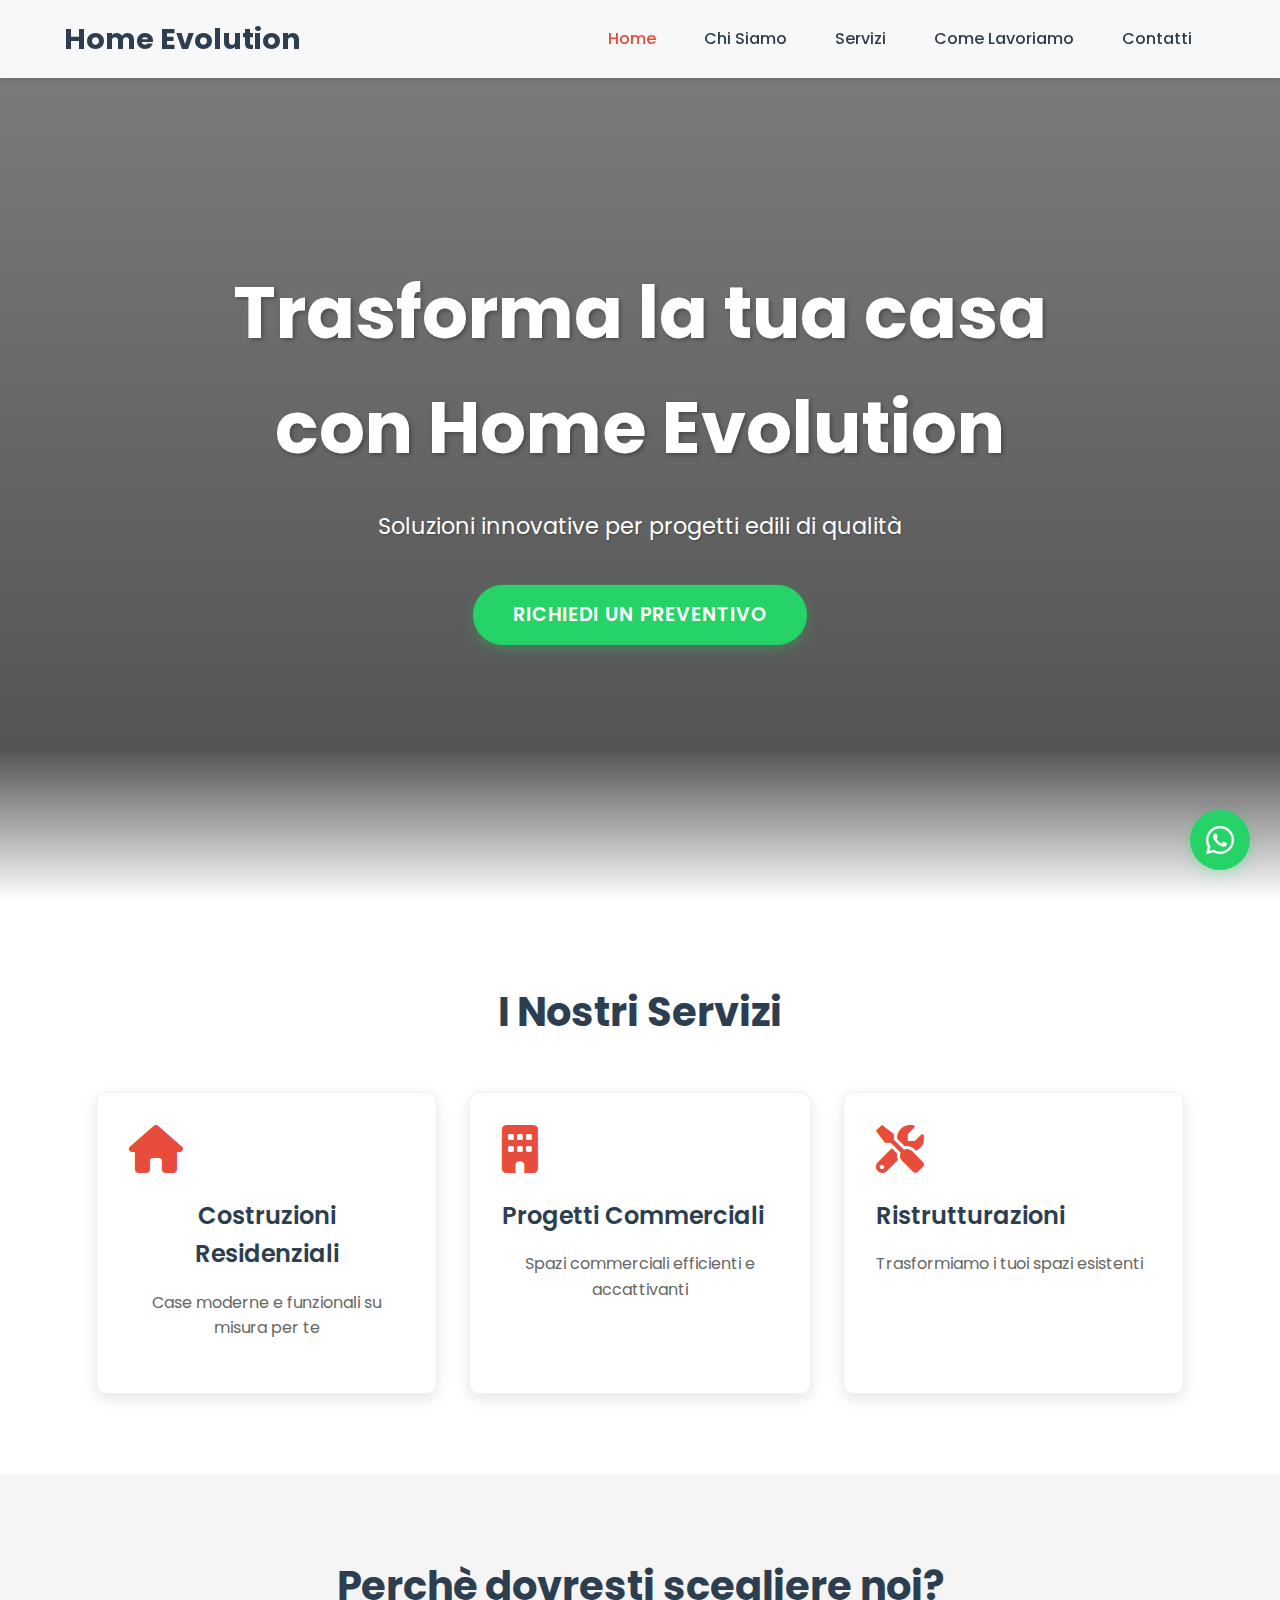
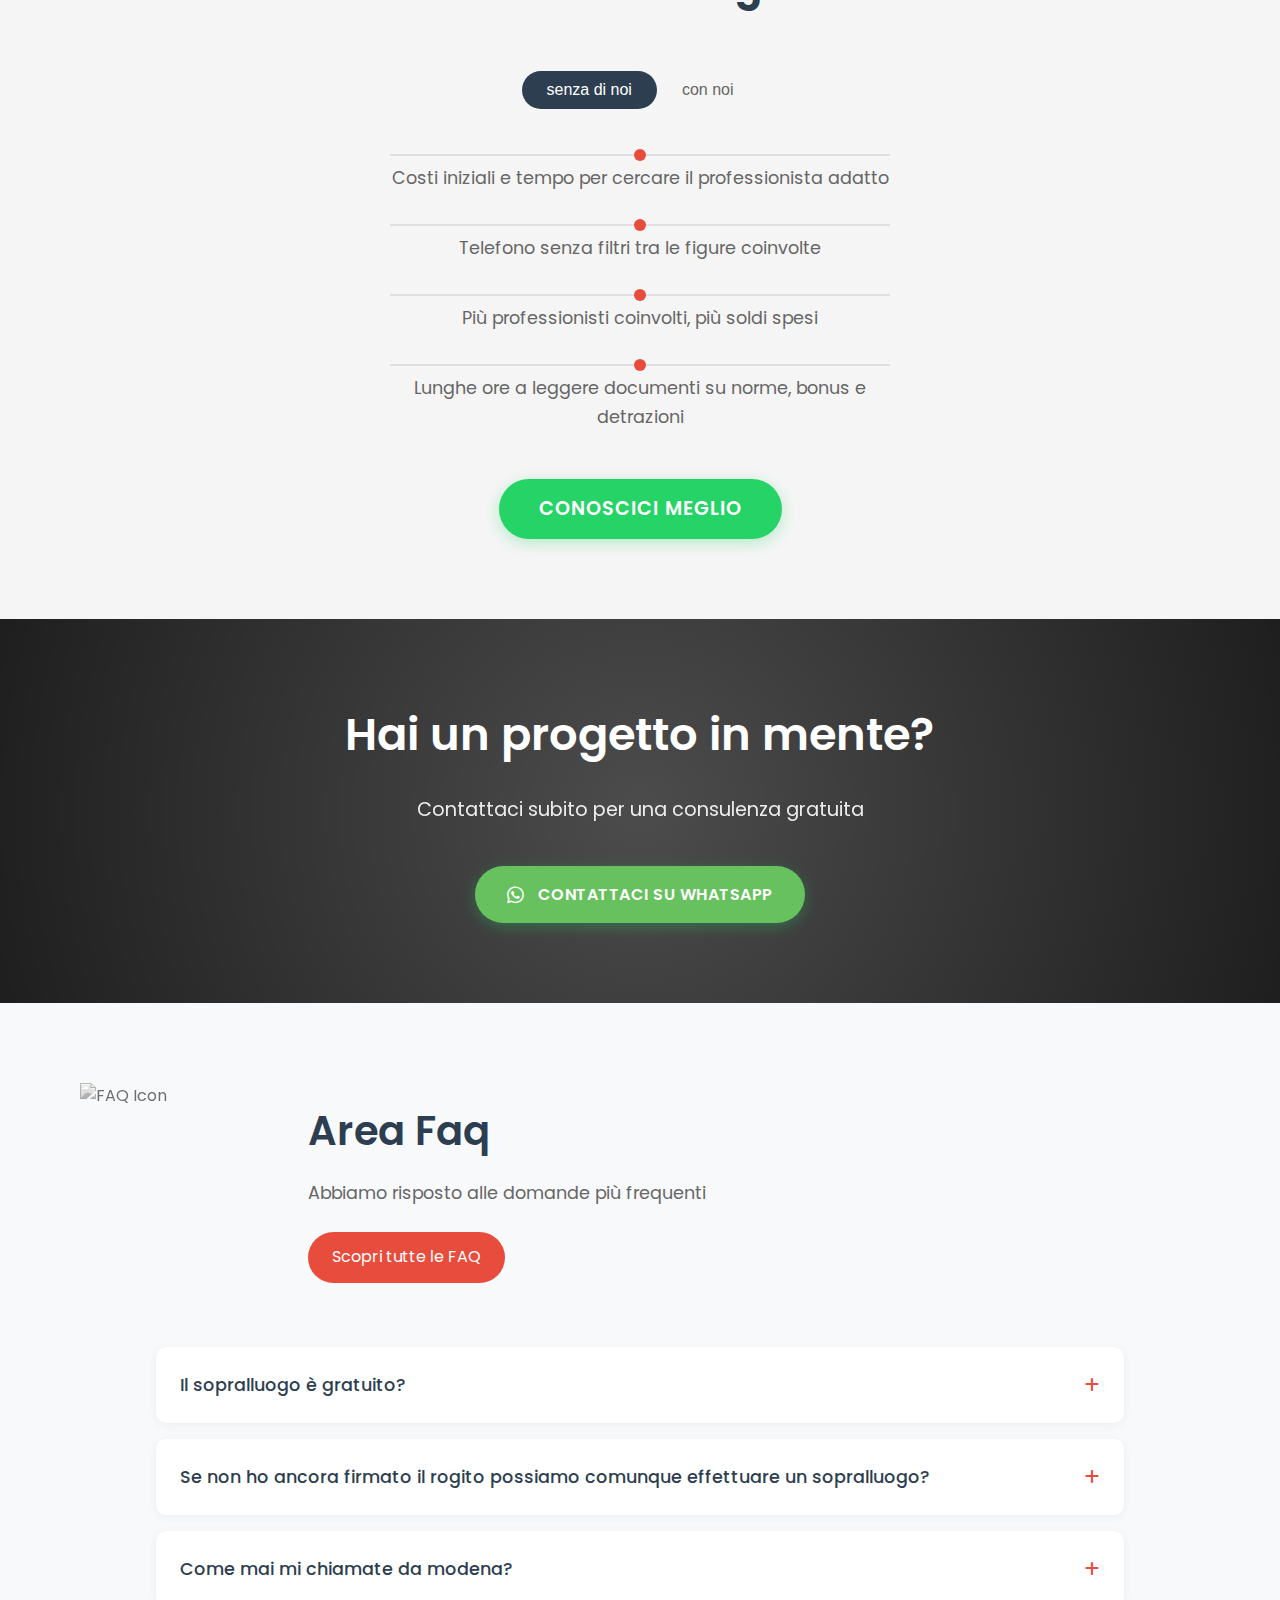
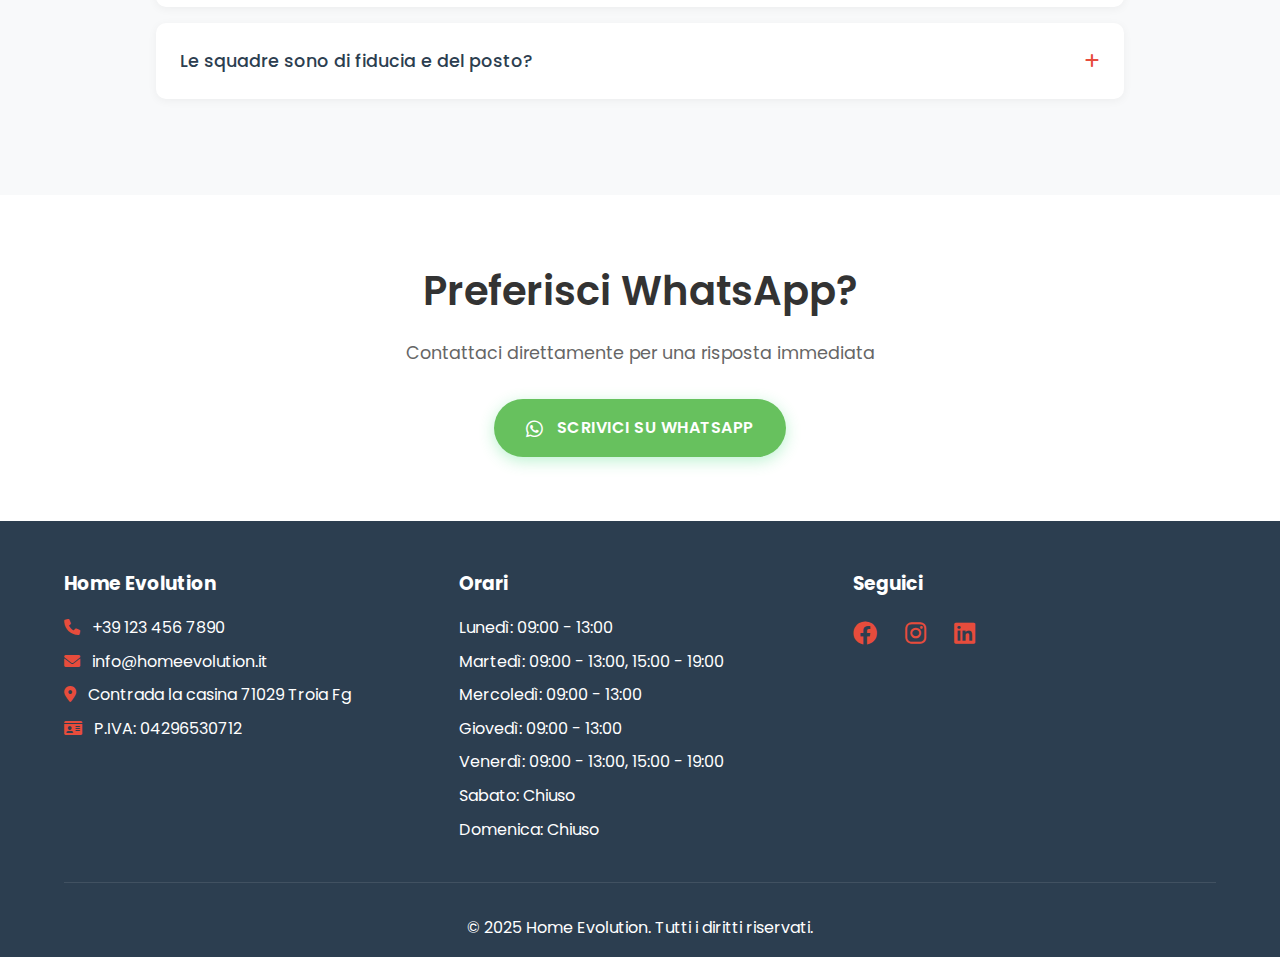
==== commit 41ef0750: "d" ====
--- a/index.html
+++ b/index.html
@@ -220,7 +220,7 @@
             </div>
         </div>
         <div class="footer-bottom">
-            <p>&copy; 2024 Home Evolution. Tutti i diritti riservati.</p>
+            <p>&copy; 2025 Home Evolution. Tutti i diritti riservati.</p>
         </div>
     </footer>
 
